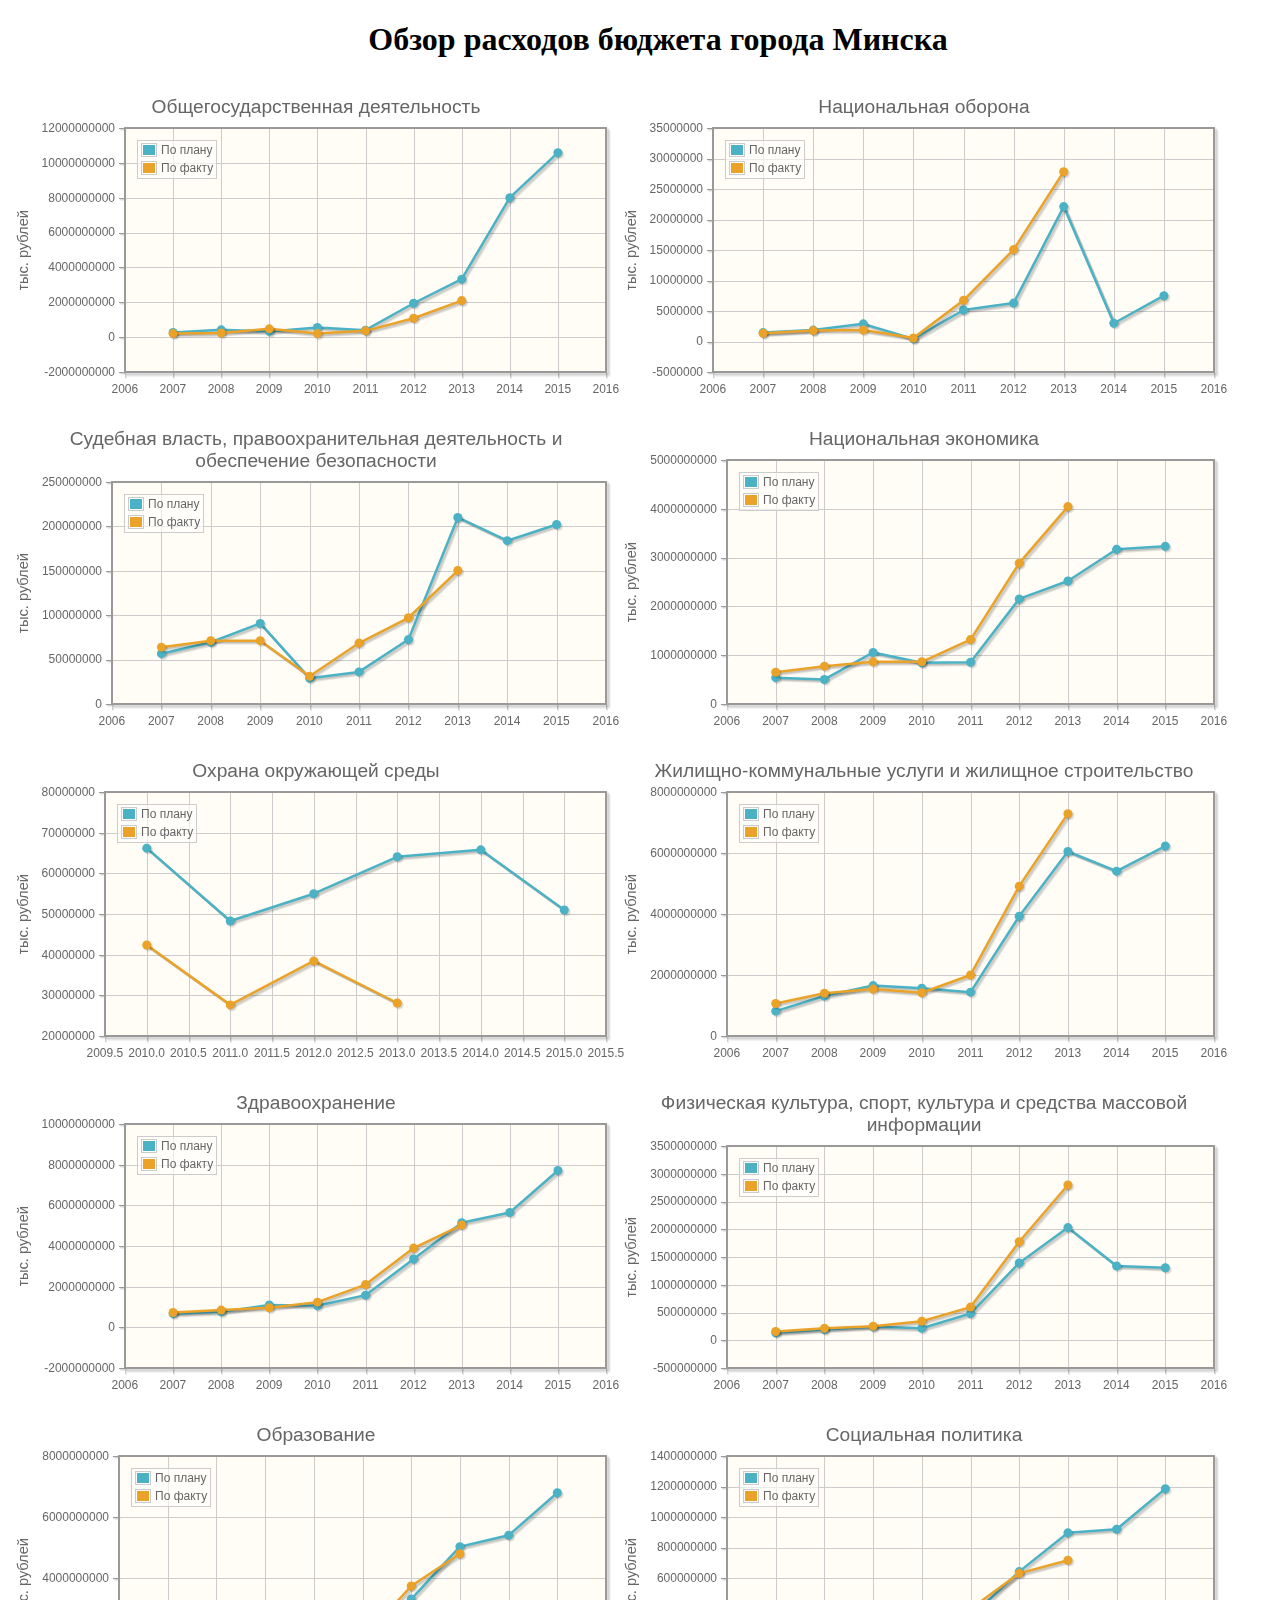
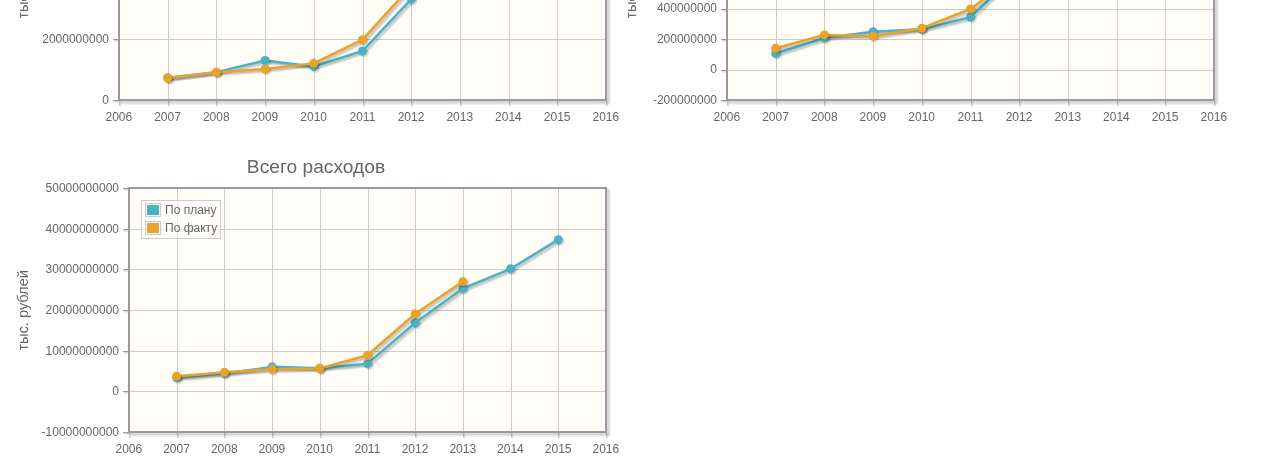
==== index.html @ 95088c05 "Тестовая версия №1 обзора городского бюджета." ====
<!doctype html>
<html>
    <head>
        <title>Расходы бюджета Города Минска</title>
        <meta charset="utf-8">
        <script language="javascript" type="text/javascript" src="js/jquery.min.js"></script>
        <script language="javascript" type="text/javascript" src="js/jquery.jqplot.min.js"></script>
        <script language="javascript" type="text/javascript" src="js/jqplot.canvasAxisLabelRenderer.min.js"></script>
        <script language="javascript" type="text/javascript" src="js/jqplot.canvasTextRenderer.min.js"></script>
        <script language="javascript" type="text/javascript" src="js/jqplot.dateAxisRenderer.min.js"></script>
        <script language="javascript" type="text/javascript" src="js/jqplot.cursor.min.js"></script>
        <script language="javascript" type="text/javascript" src="js/jqplot.highlighter.min.js"></script>
        <link rel="stylesheet" type="text/css" href="css/jquery.jqplot.min.css" />
        <link rel="stylesheet" type="text/css" href="css/styles.css" />
        
    </head>
<body>
    <div id="header">
        <h1>Обзор расходов бюджета города Минска</h1>
    </div>
    <div id="chartArea"></div>
    <script src="js/script.js"></script>
</body>
</html>
---- css/styles.css ----
div#header,
div#chartArea {
    width: 1300px;
    }
.chart {
    width: 600px;
    display: inline;
    float: left;
    padding: 10px, 10px;
    margin-top: 1em;
    margin-bottom: 1em;
    margin-left: .5em
    }
h1 {
    text-align: center;
    }
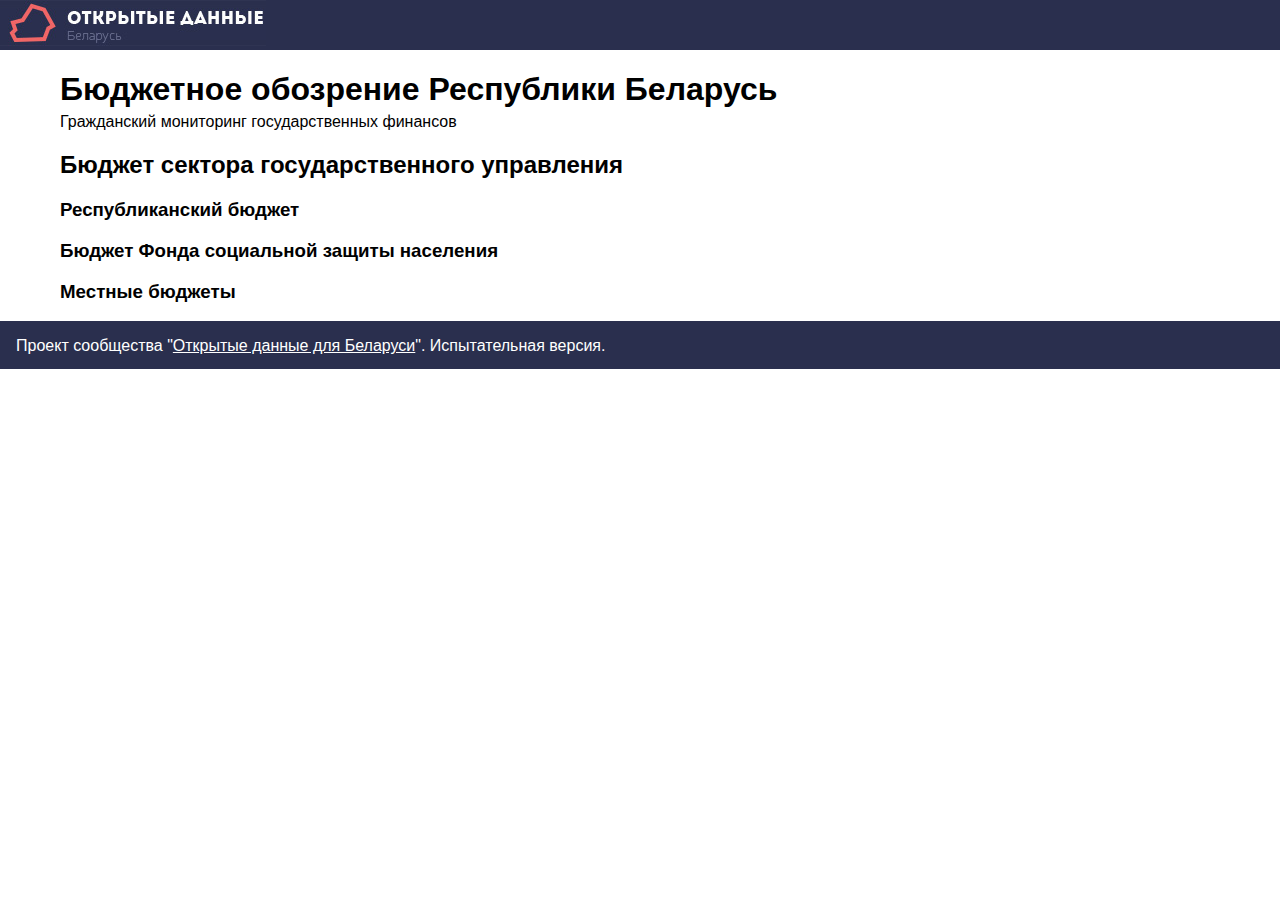
==== commit 912e597c: "Первый пошел!" ====
--- a/index.html
+++ b/index.html
@@ -1,24 +1,64 @@
 <!doctype html>
-<html>
+<html lang="ru">
     <head>
-        <title>Расходы бюджета Города Минска</title>
+        <title>Бюджетное обозрение Республики Беларусь</title>
         <meta charset="utf-8">
-        <script language="javascript" type="text/javascript" src="js/jquery.min.js"></script>
-        <script language="javascript" type="text/javascript" src="js/jquery.jqplot.min.js"></script>
-        <script language="javascript" type="text/javascript" src="js/jqplot.canvasAxisLabelRenderer.min.js"></script>
-        <script language="javascript" type="text/javascript" src="js/jqplot.canvasTextRenderer.min.js"></script>
-        <script language="javascript" type="text/javascript" src="js/jqplot.dateAxisRenderer.min.js"></script>
-        <script language="javascript" type="text/javascript" src="js/jqplot.cursor.min.js"></script>
-        <script language="javascript" type="text/javascript" src="js/jqplot.highlighter.min.js"></script>
-        <link rel="stylesheet" type="text/css" href="css/jquery.jqplot.min.css" />
-        <link rel="stylesheet" type="text/css" href="css/styles.css" />
-        
+        <meta name="description" content="Бюджетное обозрение Республики
+		Беларусь. Гражданский мониторинг государственных финансов">
+        <link rel="stylesheet" type="text/css" href="css/styles.css">
+<!-- Yandex.Metrika counter -->
+<script type="text/javascript">
+    (function (d, w, c) {
+        (w[c] = w[c] || []).push(function() {
+            try {
+                w.yaCounter30802536 = new Ya.Metrika({
+                    id:30802536,
+                    clickmap:true,
+                    trackLinks:true,
+                    accurateTrackBounce:true
+                });
+            } catch(e) { }
+        });
+        var n = d.getElementsByTagName("script")[0],
+            s = d.createElement("script"),
+            f = function () { n.parentNode.insertBefore(s, n); };
+        s.type = "text/javascript";
+        s.async = true;
+        s.src = "https://mc.yandex.ru/metrika/watch.js";
+
+        if (w.opera == "[object Opera]") {
+            d.addEventListener("DOMContentLoaded", f, false);
+        } else { f(); }
+    })(document, window, "yandex_metrika_callbacks");
+</script>
+<noscript><div><img src="https://mc.yandex.ru/watch/30802536" style="position:absolute; left:-9999px;" alt="" /></div></noscript>
+<!-- /Yandex.Metrika counter -->
     </head>
 <body>
-    <div id="header">
-        <h1>Обзор расходов бюджета города Минска</h1>
-    </div>
-    <div id="chartArea"></div>
-    <script src="js/script.js"></script>
+    <header>
+        <img src="img/logo.jpg">
+    </header>
+    <main>
+        <h1>Бюджетное обозрение Республики Беларусь</h1>
+        <p id="caption">Гражданский мониторинг государственных финансов</p>
+        <h2>Бюджет сектора государственного управления</h2>
+        <section id="bsgu">
+        </section> 
+        <h3>Республиканский бюджет</h3>
+        <section id="resp">
+        </section> 
+        <h3>Бюджет Фонда социальной защиты населения</h3>
+        <section id="fszn">
+        </section>
+        <h3>Местные бюджеты</h3>
+        <section id="local">
+        </section>
+    </main>
+    <footer>
+		<p id="impressum">Проект сообщества "<a href="http://opendata.by/projects/">Открытые данные для Беларуси</a>". Испытательная версия.</p>
+		<script src="https://d3js.org/d3.v3.min.js" charset="utf-8"></script>
+        <script src="js/script.js"></script>
+    </footer>
 </body>
 </html>
+
--- a/css/styles.css
+++ b/css/styles.css
@@ -1,16 +1,38 @@
-div#header,
-div#chartArea {
-    width: 1300px;
-    }
-.chart {
-    width: 600px;
-    display: inline;
-    float: left;
-    padding: 10px, 10px;
-    margin-top: 1em;
-    margin-bottom: 1em;
-    margin-left: .5em
-    }
-h1 {
-    text-align: center;
-    }
+main h1 {
+    margin-bottom: 5px;
+}
+#caption {
+    margin: 0 auto;
+    padding: 0;
+}
+header, footer {
+    background-color: #2a2f4e;
+}
+
+header p {
+    float: right;
+    padding-right: 10em;
+}
+header a {
+    text-decoration: none;
+    color: white;
+}
+main {
+    margin: 0 10em 0 60px;
+}
+body {
+    margin: 0;
+    font-family: sans-serif;
+}
+
+footer {
+    height: 3em;
+}
+footer p {
+	padding: 1em;
+    color: white;
+}
+footer a {
+
+    color: white;
+}
